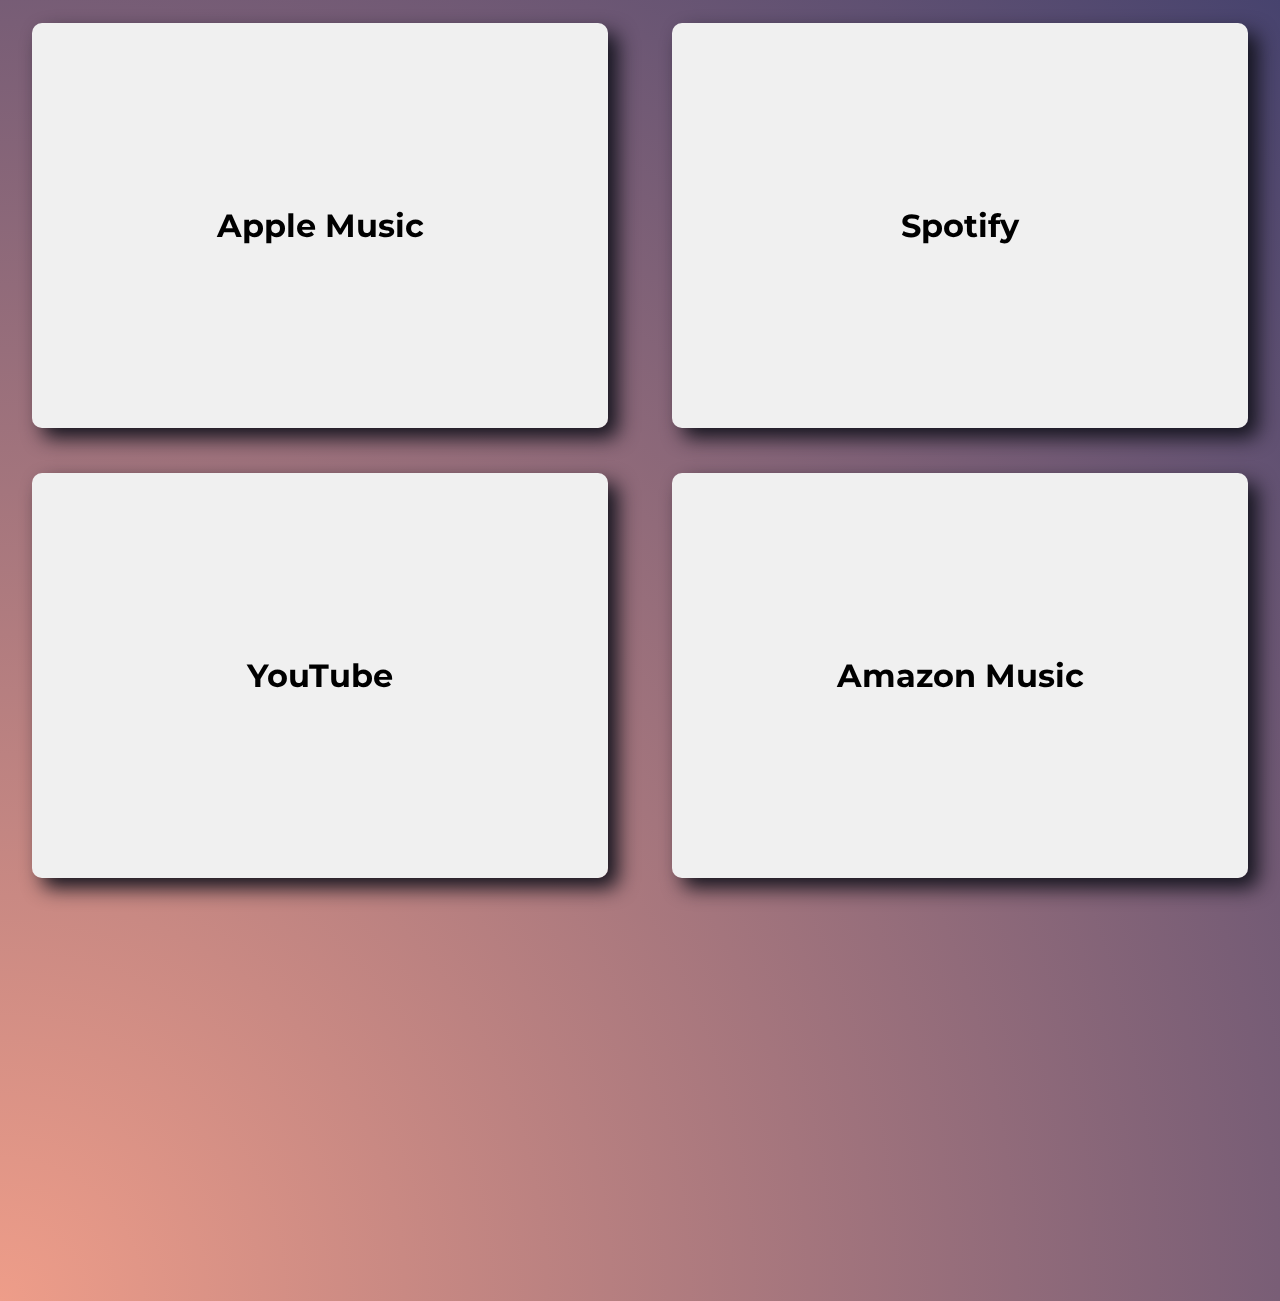
==== not/a/sketchy/redirect/index.html @ ec808b68 "funny" ====
<!DOCTYPE html>
<html lang="en">
    <head>
        <meta charset="UTF-8">
        <meta name="viewport" content="width=device-width, initial-scale=1.0">
        <title>Document</title>
        <link rel="stylesheet" href="style.css">
    </head>
    <body>
        <div id="overlay" style="opacity: 0;">
            <div class="anActualEmbed apple"><iframe allow="autoplay *; encrypted-media *; fullscreen *; clipboard-write" frameborder="0" height="450" style="width:100%;max-width:660px;overflow:hidden;border-radius:10px;" sandbox="allow-forms allow-popups allow-same-origin allow-scripts allow-storage-access-by-user-activation allow-top-navigation-by-user-activation" src="https://embed.music.apple.com/us/album/was-ist-dein-lieblingsfach-single/1745695552"></iframe></div>
            <div class="anActualEmbed spotify"><iframe style="border-radius:12px" src="https://open.spotify.com/embed/episode/1RkmcvzRX9jDQ0Eyt6Bu4y?utm_source=generator&t=38630" width="100%" height="152" frameBorder="0" allowfullscreen="" allow="autoplay; clipboard-write; encrypted-media; fullscreen; picture-in-picture" loading="lazy"></iframe></div>
            <div class="anActualEmbed youtube"><iframe width="560" height="315" src="https://www.youtube-nocookie.com/embed/39UDZMgPg5k?si=9xfsifjXGpGNiq8P&amp;controls=0" title="YouTube video player" frameborder="0" allow="clipboard-write; encrypted-media; picture-in-picture; web-share" referrerpolicy="strict-origin-when-cross-origin" allowfullscreen></iframe></div>
            <div class="anActualEmbed amazon"><iframe id='AmazonMusicEmbedB0D3VGS313' src='https://music.amazon.com/embed/B0D3VGS313/?id=qSx9GYAGzB&marketplaceId=ATVPDKIKX0DER&musicTerritory=US' width='100%' height='352px' frameBorder='0' style='border-radius:20px;max-width:500px'></iframe></div>
        </div>
        <div id="main">
            <!-- Apple Music -->
            <div class="top left tilt-container" onclick="window.open('https://music.apple.com/us/album/was-ist-dein-lieblingsfach/1745695552?i=1745695554')">
                <div class="tilt-content">
                    <!-- Content for top left -->
                    <h1>Apple Music</h1>
                </div>
            </div>
        
            <!-- Spotify -->
            <div class="top right tilt-container" onclick="window.open('https://open.spotify.com/episode/1RkmcvzRX9jDQ0Eyt6Bu4y?si=-nlvFzvzTUaCa2UGhBxpNg')">
                <div class="tilt-content">
                    <!-- Content for top right -->
                    <h1>Spotify</h1>
                </div>
            </div>
        
            <!-- YouTube -->
            <div class="bottom left tilt-container" onclick="window.open('https://youtu.be/39UDZMgPg5k?feature=shared')">
                <div class="tilt-content">
                    <!-- Content for bottom left -->
                    <h1>YouTube</h1>
                </div>
            </div>
        
            <!-- Amazon Music -->
            <div class="bottom right tilt-container" onclick="window.open('https://music.amazon.com/tracks/B0D3VGS313?marketplaceId=ATVPDKIKX0DER&musicTerritory=US&ref=dm_sh_D2as1LU2tzswR5Ryz6SntrcYD')">
                <div class="tilt-content">
                    <!-- Content for bottom right -->
                    <h1>Amazon Music</h1>
                </div>
            </div>
        </div>        
        <script src="script.js"></script>
		<!-- <script>
			function onloadCallback(){
				console.log('Google Captcha is ready')
			}
		</script>
		<script src="https://www.google.com/recaptcha/api.js?onload=onloadCallback&render=explicit"
			async defer>
		</script> -->
		
    </body>
</html>
---- not/a/sketchy/redirect/style.css ----
@import url('https://fonts.googleapis.com/css2?family=Montserrat:ital,wght@0,100..900;1,100..900&display=swap');
*{
    font-family: 'Montserrat', sans-serif;
}
.tilt-container {
    position: absolute;
    width: 45vw; /* Adjust width as needed */
    height: 45vh; /* Adjust height as needed */
    border-radius: 10px;
    display: flex;
    align-items: center;
    justify-content: center;
    perspective: 1000px; /* Depth of the 3D effect */
    overflow: hidden;
    transition: transform 0.5s cubic-bezier(.2,.7,.5,1.3), scale 0.5s ease; /* Smooth transition for tilt effect */
    cursor: pointer;
    box-shadow: 10px 10px 20px rgb(20,20,30);
}

.tilt-content {
    display: flex;
    align-items: center;
    justify-content: center;
    width: 100%;
    height: 100%;
    background-color: #f0f0f0; /* Background color of the tile */
    transform-style: preserve-3d;
}

.top.left {
    top: 2.5vh; /* Adjust top position */
    left: 2.5vw; /* Adjust left position */
}

.top.right {
    top: 2.5vh; /* Adjust top position */
    right: 2.5vw; /* Adjust right position */
}

.bottom.left {
    bottom: 2.5vh; /* Adjust bottom position */
    left: 2.5vw; /* Adjust left position */
}

.bottom.right {
    bottom: 2.5vh; /* Adjust bottom position */
    right: 2.5vw; /* Adjust right position */
}
body{
    background-color: #182848;
    background: radial-gradient(circle at bottom left, #ee9d89, #47436e);
    overflow: hidden;
}
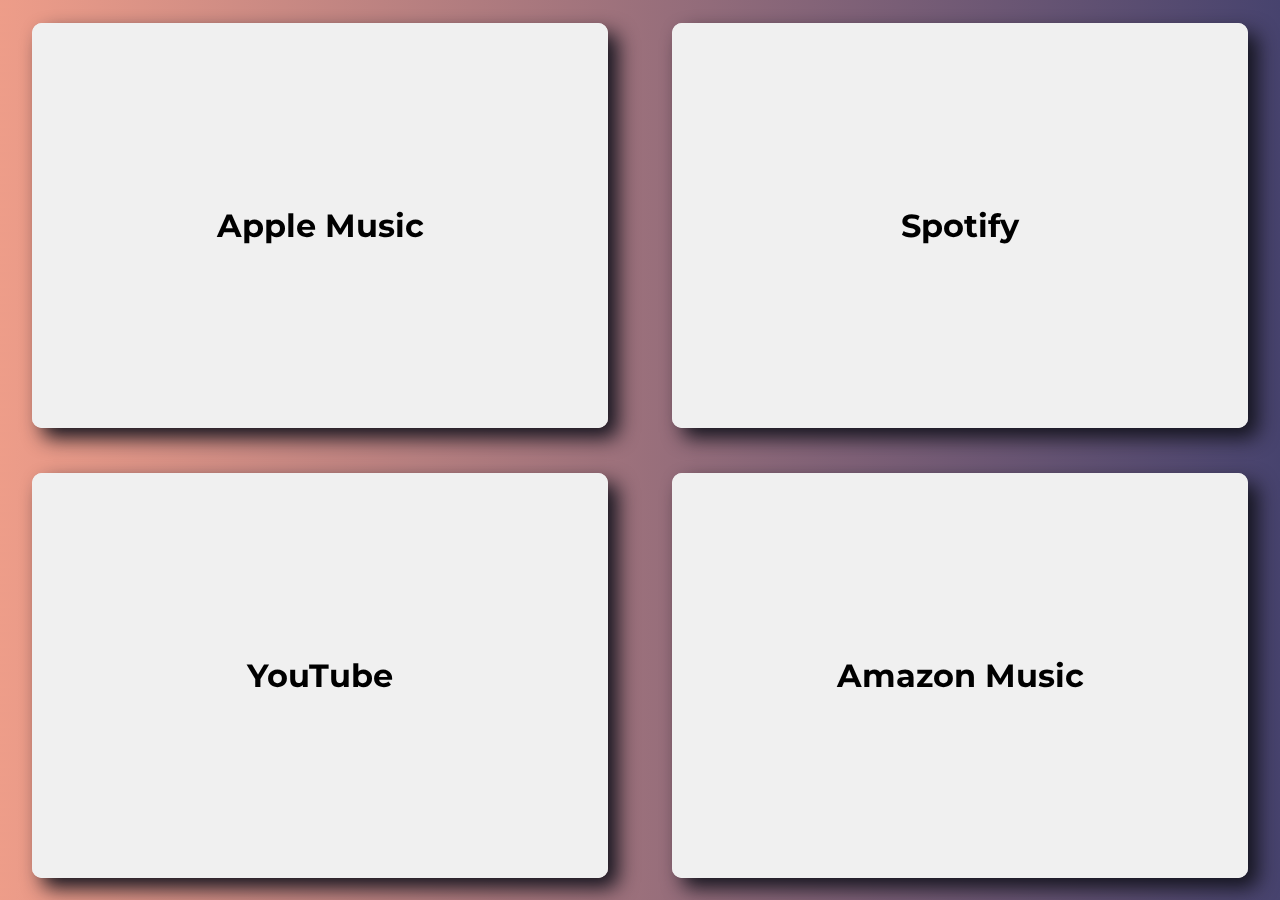
==== commit 6e603c61: "final" ====
--- a/not/a/sketchy/redirect/index.html
+++ b/not/a/sketchy/redirect/index.html
@@ -3,58 +3,208 @@
     <head>
         <meta charset="UTF-8">
         <meta name="viewport" content="width=device-width, initial-scale=1.0">
-        <title>Document</title>
+        <title>was ist dein lieblingsfach</title>
         <link rel="stylesheet" href="style.css">
+		<link rel="shortcut icon" href="icon.jpg" type="image/jpeg">
     </head>
-    <body>
-        <div id="overlay" style="opacity: 0;">
-            <div class="anActualEmbed apple"><iframe allow="autoplay *; encrypted-media *; fullscreen *; clipboard-write" frameborder="0" height="450" style="width:100%;max-width:660px;overflow:hidden;border-radius:10px;" sandbox="allow-forms allow-popups allow-same-origin allow-scripts allow-storage-access-by-user-activation allow-top-navigation-by-user-activation" src="https://embed.music.apple.com/us/album/was-ist-dein-lieblingsfach-single/1745695552"></iframe></div>
-            <div class="anActualEmbed spotify"><iframe style="border-radius:12px" src="https://open.spotify.com/embed/episode/1RkmcvzRX9jDQ0Eyt6Bu4y?utm_source=generator&t=38630" width="100%" height="152" frameBorder="0" allowfullscreen="" allow="autoplay; clipboard-write; encrypted-media; fullscreen; picture-in-picture" loading="lazy"></iframe></div>
-            <div class="anActualEmbed youtube"><iframe width="560" height="315" src="https://www.youtube-nocookie.com/embed/39UDZMgPg5k?si=9xfsifjXGpGNiq8P&amp;controls=0" title="YouTube video player" frameborder="0" allow="clipboard-write; encrypted-media; picture-in-picture; web-share" referrerpolicy="strict-origin-when-cross-origin" allowfullscreen></iframe></div>
-            <div class="anActualEmbed amazon"><iframe id='AmazonMusicEmbedB0D3VGS313' src='https://music.amazon.com/embed/B0D3VGS313/?id=qSx9GYAGzB&marketplaceId=ATVPDKIKX0DER&musicTerritory=US' width='100%' height='352px' frameBorder='0' style='border-radius:20px;max-width:500px'></iframe></div>
-        </div>
-        <div id="main">
-            <!-- Apple Music -->
-            <div class="top left tilt-container" onclick="window.open('https://music.apple.com/us/album/was-ist-dein-lieblingsfach/1745695552?i=1745695554')">
-                <div class="tilt-content">
-                    <!-- Content for top left -->
-                    <h1>Apple Music</h1>
-                </div>
-            </div>
-        
-            <!-- Spotify -->
-            <div class="top right tilt-container" onclick="window.open('https://open.spotify.com/episode/1RkmcvzRX9jDQ0Eyt6Bu4y?si=-nlvFzvzTUaCa2UGhBxpNg')">
-                <div class="tilt-content">
-                    <!-- Content for top right -->
-                    <h1>Spotify</h1>
-                </div>
-            </div>
-        
-            <!-- YouTube -->
-            <div class="bottom left tilt-container" onclick="window.open('https://youtu.be/39UDZMgPg5k?feature=shared')">
-                <div class="tilt-content">
-                    <!-- Content for bottom left -->
-                    <h1>YouTube</h1>
-                </div>
-            </div>
-        
-            <!-- Amazon Music -->
-            <div class="bottom right tilt-container" onclick="window.open('https://music.amazon.com/tracks/B0D3VGS313?marketplaceId=ATVPDKIKX0DER&musicTerritory=US&ref=dm_sh_D2as1LU2tzswR5Ryz6SntrcYD')">
-                <div class="tilt-content">
-                    <!-- Content for bottom right -->
-                    <h1>Amazon Music</h1>
-                </div>
-            </div>
-        </div>        
-        <script src="script.js"></script>
-		<!-- <script>
-			function onloadCallback(){
-				console.log('Google Captcha is ready')
+		<div id="overlay" style="display: none;">
+			<div id="cloudcaptcha" class="cf-turnstile" data-sitekey="0x4AAAAAAAfl3Fr_ellPI7yx" data-callback="cCallBack"></div>
+			<div id="gcaptcha" class="g-recaptcha" data-sitekey="6LeFTBUqAAAAAPuG2RUY2Z2W7t8bdgNzNdxZAVBT"></div>
+			<div class="anActualEmbed apple"><iframe frameborder="0" height="650" style="width:100%;max-width: 800px;overflow:hidden;border-radius:10px;" sandbox="allow-forms allow-popups allow-same-origin allow-scripts allow-storage-access-by-user-activation allow-top-navigation-by-user-activation" src="https://embed.music.apple.com/us/album/was-ist-dein-lieblingsfach-single/1745695552"></iframe></div>
+			<div class="anActualEmbed spotify"><iframe style="border-radius:12px" src="https://open.spotify.com/embed/episode/1RkmcvzRX9jDQ0Eyt6Bu4y?utm_source=generator&t=38630" width="100%" height="152" frameBorder="0" loading="lazy"></iframe></div>
+			<div class="anActualEmbed youtube"><iframe width="560" height="315" src="https://www.youtube-nocookie.com/embed/39UDZMgPg5k?si=9xfsifjXGpGNiq8P&amp;controls=0" title="YouTube video player" frameborder="0" referrerpolicy="strict-origin-when-cross-origin" allowfullscreen></iframe></div>
+			<div class="anActualEmbed amazon"><iframe id='AmazonMusicEmbedB0D3VGS313' src='https://music.amazon.com/embed/B0D3VGS313/?id=qSx9GYAGzB&marketplaceId=ATVPDKIKX0DER&musicTerritory=US' width='100%' height='352px' frameBorder='0' style='border-radius:20px;max-width:500px'></iframe></div>
+
+			<button class="close" onclick="closeOverlay()">Close</button>
+		</div>
+		<div id="main">
+			<!-- Apple Music -->
+			<div class="top left tilt-container apple">
+				<div class="tilt-content">
+					<div class="bg1">
+						<h1>Apple Music</h1>
+					</div>
+					<div class="bg2">
+						<h1>Apple Music</h1>
+					</div>
+				</div>
+			</div>
+	
+			<!-- Spotify -->
+			<div class="top right tilt-container spotify">
+				<div class="tilt-content">
+					<div class="bg1">
+						<h1>Spotify</h1>
+					</div>
+					<div class="bg2">
+						<h1>Spotify</h1>
+					</div>
+				</div>
+			</div>
+	
+			<!-- YouTube -->
+			<div class="bottom left tilt-container youtube">
+				<div class="tilt-content">
+					<div class="bg1">
+						<h1>YouTube</h1>
+					</div>
+					<div class="bg2">
+						<h1>YouTube</h1>
+					</div>
+				</div>
+			</div>
+	
+			<!-- Amazon Music -->
+			<div class="bottom right tilt-container amazon">
+				<div class="tilt-content">
+					<div class="bg1">
+						<h1>Amazon Music</h1>
+					</div>
+					<div class="bg2">
+						<h1>Amazon Music</h1>
+					</div>
+				</div>
+			</div>
+		</div>
+		<style>
+			/* Define initial styles for .bg1 and .bg2 */
+			.bg1, .bg2 {
+				position: absolute;
+				top: 0;
+				left: 0;
+				width: 100%;
+				height: 100%;
+				display: flex; /* Use flexbox for centering */
+				align-items: center;
+				justify-content: center;
+				flex-direction: column; /* Stack content vertically */
+				text-align: center; /* Center text horizontally */
+				transition: opacity 250ms ease; /* Smooth transition for opacity */
+			}
+
+			.bg1 {
+				background-color: #f0f0f0; /* Plain white background */
+				z-index: 2; /* Ensure .bg1 starts above .bg2 */
+			}
+
+			.bg2 {
+				opacity: 0; /* Initially hide .bg2 */
+				z-index: 1; /* Start .bg2 below .bg1 */
+			}
+
+			.apple .bg2 {
+				background: linear-gradient(to bottom, #fa5b5b, #cc3b3b); /* Example gradient */
+			}
+			.spotify .bg2 {
+				background: linear-gradient(to bottom, #1ED760, #159944); /* Example gradient */
+			}
+			.youtube .bg2 {
+				background: linear-gradient(to bottom, #CE201F, #F02524); /* Example gradient */
+			}
+			.amazon .bg2 {
+				background: linear-gradient(to right, #0078C0, #00CAFF); /* Example gradient */
+			}
+
+			/* Hover effect */
+			.tilt-container:hover .bg1 {
+				opacity: 0; /* Fade out .bg1 on hover */
+			}
+
+			.tilt-container:hover .bg2 {
+				opacity: 1; /* Fade in .bg2 on hover */
+			}
+
+		</style>
+		<script>
+			let embeds = document.querySelectorAll('.anActualEmbed')
+			embeds.forEach((embed)=>{
+				embed.style.display="none"
+				let service = embed.classList[1];
+
+				document.querySelectorAll(`.${service}`)[1].addEventListener('click',()=>{
+					displayCaptchas(embed, service)
+				})
+			})
+			let hasFilledB4 = false;
+			
+			let jakePaulsBalls = false;
+			let jakesTimer;
+			let jakesID
+
+			let drakesBalls = false;
+			let drakesTimer;
+
+			function displayCaptchas(embed, service){
+				if (hasFilledB4){ //has already opened a service
+					location.reload()
+				} else{
+					if (!jakePaulsBalls){ //cloudflare
+						alert('Please solve the captcha which appears soon.')
+						document.getElementById('overlay').style.display='flex'
+						turnstile.render('#cloudcaptcha', {
+							sitekey: '0x4AAAAAAAfl3Fr_ellPI7yx',
+							callback: function(token) {
+								console.log('Rendered')
+							},
+						});
+						jakesTimer = setInterval(() => {
+							if (turnstile.getResponse()!==undefined){
+								jakePaulsBalls=true
+								clearInterval(jakesTimer)
+								document.getElementById('cloudcaptcha').style.display='none'
+								document.getElementById('overlay').style.display='none'
+							}
+						}, 100);
+					} else if (!drakesBalls){ //google
+						alert('You haven\'t solved enough captchas, let\'s do another.')
+						document.getElementById('overlay').style.display='flex'
+						grecaptcha.render('gcaptcha', {
+							'sitekey' : '6LeFTBUqAAAAAPuG2RUY2Z2W7t8bdgNzNdxZAVBT'
+						});
+						drakesTimer = setInterval(() => {
+							if (grecaptcha.getResponse()!==''){
+								drakesBalls=true
+								clearInterval(drakesTimer)
+								document.getElementById('gcaptcha').style.display='none'
+								document.getElementById('overlay').style.display='none'
+							}
+						}, 1);
+					} else{ //finished both
+						hasFilledB4=true;
+						alert('Oops! I accidentally dropped the metaphorical piece of paper which told me whether or not you completed the captchas or not!!! Next time you open a service, you\'ll have to do the captchas again!!! oh no!!!')					
+						embeds.forEach((embed)=>{
+							embed.style.display="none"
+							document.getElementById('overlay').style.display='none'
+						})
+						let embed = document.getElementsByClassName(service)[0]
+						if (embed.style.display!=='block'){
+							embed.style.display="block"
+							document.getElementById('overlay').style.display='flex'
+						}
+						jakePaulsBalls=false;
+						turnstile.reset('cloudcaptcha')
+						grecaptcha.reset('gcaptcha')
+					}
+				}
+			}
+			function closeOverlay(){
+				document.getElementById('overlay').style.display='none'
+				embeds.forEach((embed)=>{
+					embed.style.display="none"
+					embed.contentWindow.location.reload();
+				})
 			}
 		</script>
-		<script src="https://www.google.com/recaptcha/api.js?onload=onloadCallback&render=explicit"
-			async defer>
-		</script> -->
-		
-    </body>
+		<script src="script.js"></script>
+		<script>
+			function gCallBack() {
+				console.log('Google Captcha is ready');
+			}
+			function cCallBack(){
+				console.log('Cloudflare is ready')
+			}
+		</script>
+		<script src="https://www.google.com/recaptcha/api.js?onload=gCallBack&render=explicit" async defer></script>
+		<script src="https://challenges.cloudflare.com/turnstile/v0/api.js?onload=cCallBack&render=explicit" defer></script>
+	</body>
 </html>--- a/not/a/sketchy/redirect/style.css
+++ b/not/a/sketchy/redirect/style.css
@@ -12,12 +12,36 @@
     justify-content: center;
     perspective: 1000px; /* Depth of the 3D effect */
     overflow: hidden;
-    transition: transform 0.5s cubic-bezier(.2,.7,.5,1.3), scale 0.5s ease; /* Smooth transition for tilt effect */
+    transition: transform 0.5s cubic-bezier(.2,.7,.5,1.3), scale 0.5s ease, background-color 250ms ease; /* Smooth transition for tilt effect */
     cursor: pointer;
     box-shadow: 10px 10px 20px rgb(20,20,30);
 }
-
+.tilt-container:active{
+    scale: 0.9;
+}
+#overlay{
+    position: absolute;
+    top: 50%;
+    left: 50%;
+    transform: translate(-50%, -50%);
+    z-index: 100;
+    width: 1200px;
+    height: 650px;
+    padding: 10px;
+    background-color: #182848;
+    border-radius: 20px;
+    display: flex;
+    align-items: center;
+    justify-content: center;
+}
+.close{
+    position: absolute;
+    top: 1vh;
+    right: 1vh;
+    cursor: pointer;
+}
 .tilt-content {
+    position: relative;
     display: flex;
     align-items: center;
     justify-content: center;
@@ -25,6 +49,7 @@
     height: 100%;
     background-color: #f0f0f0; /* Background color of the tile */
     transform-style: preserve-3d;
+    transition: background-color 250ms ease;
 }
 
 .top.left {
